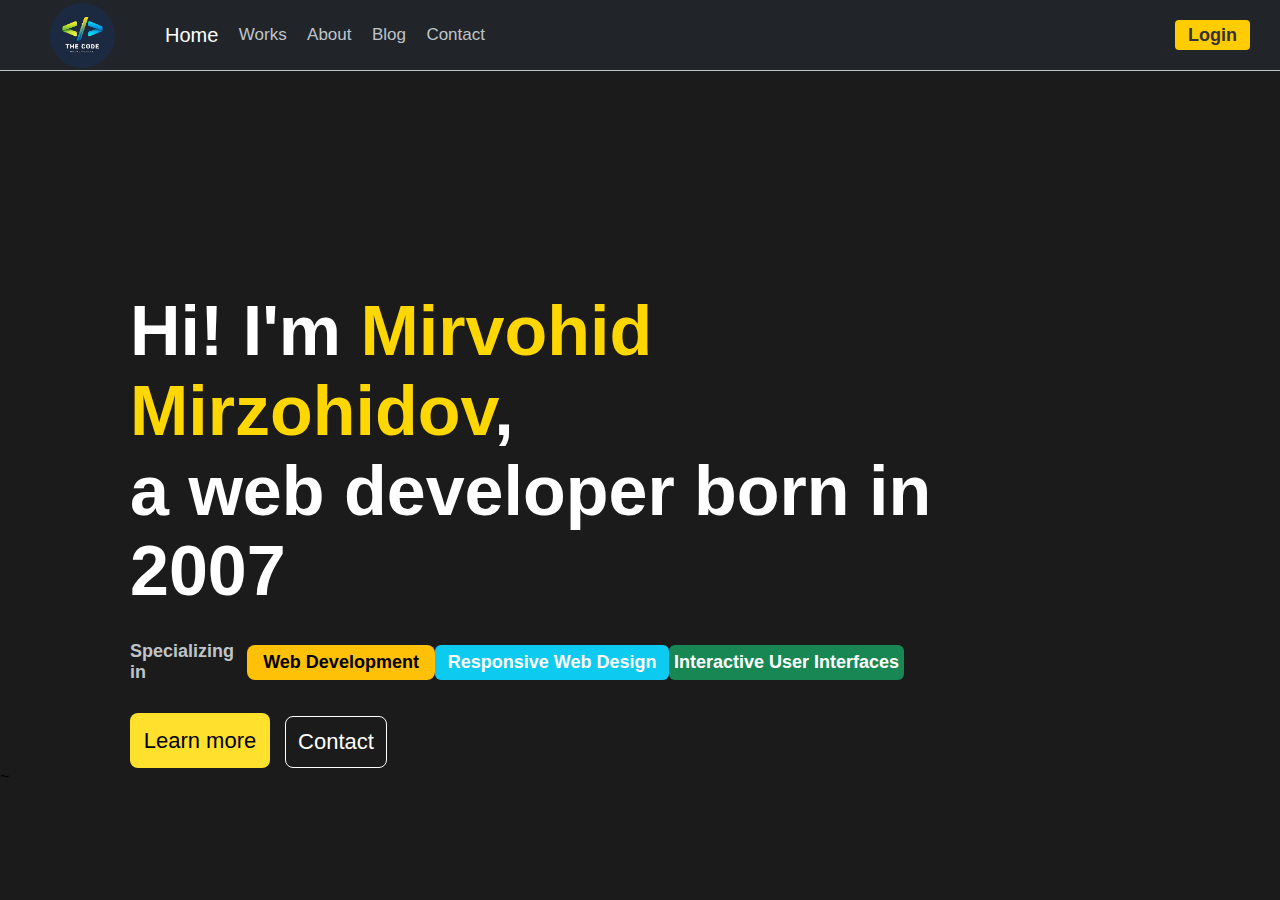
==== index.html @ 41e97ff6 "Proyektning html va css qismlari tayyor bo'ldi" ====
<!DOCTYPE html>
<html lang="en">

<head>
    <meta charset="UTF-8">
    <meta name="viewport" content="width=device-width, initial-scale=1.0">
    <title>Document</title>
    <link rel="stylesheet" href="css/main.css">
</head>

<body>

    <div class="navbar">
        <img class="navIcon" src="images.jpeg" alt="">
        <ul class="navbarLinksWrapper">
            <li class="navItem"><a class="navLink active" href="index.html">Home</a></li>
            <li class="navItem"><a class="navLink" href="#">Works</a></li>
            <li class="navItem"><a class="navLink" href="about.html">About</a></li>
            <li class="navItem"><a class="navLink" href="#">Blog</a></li>
            <li class="navItem"><a class="navLink" href="contact.html">Contact</a></li>
        </ul>
        <button class="logIn">Login</button>
    </div>

    <div class="briefInformation">
        <h1>Hi! I'm <span class="name">Mirvohid Mirzohidov</span>, <br> a web developer born in 2007</h1>
        <div class="specializing">
            <div>Specializing in</div>
            <div class="specializingItem1">Web Development</div>
            <div class="specializingItem2">Responsive Web Design</div>
            <div class="specializingItem3">Interactive User Interfaces</div>
        </div>
        <div class="buttons">
            <a href="" class="learnMoreButton">Learn more</a>
            <a href="" class="contactsButton">Contact</a>
        </div>
    </div>~




</body>
<script src="js/main.js"></script>

</html>
---- css/main.css ----
* {
    margin: 0;
    padding: 0;
    font-family: 'Helvetica Neue', sans-serif;
    text-decoration: none;
}

body {
    background-color: #1b1b1b;
    overflow: hidden;
    width: 100%;
    height: 100vh;
}

.navbar {
    width: 100%;
    height: 70px;
    background-color: #212529;
    border-bottom: 1px solid rgb(191, 196, 200);
    display: flex;
    align-items: center;
    gap: 50px;
    padding-left: 50px;
    position: relative;
    animation: navbarAnimation 1s ease-out forwards;
}

.navIcon {
    border-radius: 50%;
    width: 65px;
    height: 65px;
}

.navbarLinksWrapper {
    width: 25%;
    height: 100%;
    display: flex;
    justify-content: space-between;
    align-items: center;
}

.navItem {
    list-style: none;
}

.navLink {
    color: rgb(191, 196, 200);
    font-size: 17px;
}

.active {
    color: white;
    font-size: 20px;
}

.logIn {
    width: 75px;
    height: 30px;
    border: none;
    border-radius: 4px;
    background-color: #ffcc00;
    font-size: 18px;
    font-weight: 600;
    color: #333;
    cursor: pointer;
    position: absolute;
    right: 80px;
}

.briefInformation {
    width: 65%;
    margin-top: 220px;
    margin-left: 130px;

}

.briefInformation h1 {
    color: white;
    font-size: 70px;
    animation: leftAnimation 1s ease-out forwards;
}

.name {
    color: #FFD700;
}

.specializing {
    width: 93%;
    display: flex;
    justify-content: space-between;
    align-items: center;
    font-size: 18px;
    font-weight: 600;
    margin-top: 30px;
    animation: rightAnimation 1s ease forwards;
}

.specializing div:first-child {
    color: rgb(191, 196, 200);
}

.specializingItem1 {
    width: 200px;
    height: 35px;
    background-color: #FFC107;
    display: flex;
    justify-content: center;
    align-items: center;
    border-radius: 8px;
}

.specializingItem2 {
    width: 250px;
    height: 35px;
    background-color: #0DCAF0;
    display: flex;
    justify-content: center;
    align-items: center;
    border-radius: 6px;
    color: white;
}

.specializingItem3 {
    width: 250px;
    height: 35px;
    background-color: #198754;
    display: flex;
    justify-content: center;
    align-items: center;
    border-radius: 6px;
    color: white;
}

.buttons {
    display: flex;
    align-items: flex-end;
    margin-top: 30px;
    animation: leftAnimation 0.7s ease forwards;
}

.learnMoreButton {
    display: inline-block;
    width: 140px;
    height: 55px;
    background-color: #ffe02d;
    color: black;
    display: flex;
    justify-content: center;
    align-items: center;
    font-size: 22px;
    border-radius: 8px;
}

.contactsButton {
    display: inline-block;
    width: 100px;
    height: 50px;
    background-color: transparent;
    border: 1px solid white;
    color: white;
    border-radius: 8px;
    transition: 0.3s ease background-color;
    font-size: 22px;
    display: flex;
    justify-content: center;
    align-items: center;
    margin-left: 15px;
}

.contactsButton:hover {
    background-color: white;
    color: black;
}

.myImage {
    width: 400px;
    border-radius: 50%;
    animation: leftAnimation 1s ease forwards;
}

.aboutWrapper {
    width: 85%;
    display: flex;
    justify-content: center;
    align-items: center;
    gap: 20px;
    color: white;
    margin: 50px auto;
}

.aboutMe {
    display: flex;
    flex-direction: column;
    justify-content: space-between;
    animation: rightAnimation 1s ease forwards;
    font-size: 22px;
}

.aboutTitle {
    margin-bottom: 20px;
    font-size: 50px;
    animation: rightAnimation 0.6s ease forwards;
}

.information {
    animation: rightAnimation 0.8s ease forwards;
}

.information2 {
    animation: rightAnimation 1.3s ease forwards;
}

.myTechnologies {
    margin-top: 22px;
    animation: rightAnimation 0.9s ease forwards;
}

.technologiesList {
    font-weight: 600;
    margin: 0 30px;
    margin-bottom: 20px;
    animation: rightAnimation 1.1s ease forwards;
}

.downloadButton {
    width: 220px;
    height: 50px;
    background-color: #0066ff;
    border-radius: 8px;
    display: flex;
    justify-content: center;
    align-items: center;
    color: white;
    margin-top: 20px;
    animation: buttonAnimation 1.5s ease forwards;
}

.contact-section {
    text-align: center;
    padding: 60px 20px;
    background-image: linear-gradient(135deg, #6a11cb, #2575fc);
    color: white;
    margin-top: 120px;
}

.contact-section h2 {
    font-size: 50px;
    margin-bottom: 30px;
    --translateX: -40%;
    animation: leftAnimation 1s ease forwards;
}

.contact-container {
    display: flex;
    flex-direction: column;
    align-items: center;
}

.contact-info {
    list-style: none;
    padding: 0;
    display: flex;
    flex-wrap: wrap;
    gap: 25px;
    max-width: 900px;
    width: 100%;
}

.contact-info li:nth-child(1),
.contact-info li:nth-child(2) {
    animation: rightAnimation 1s ease forwards;
}

.contact-info li:nth-child(3),
.contact-info li:nth-child(4) {
    animation: leftAnimation 1s ease forwards;
}

.contact-info li {
    width: 400px;
    font-size: 20px;
    display: flex;
    align-items: center;
    justify-content: center;
    gap: 10px;
    background: rgba(255, 255, 255, 0.1);
    padding: 10px;
    border-radius: 8px;
    transition: background-color 0.3s ease, transform 0.3s ease;
}

.contact-info li:hover {
    background: rgba(255, 255, 255, 0.2);
    transform: scale(1.05);
}

.contact-info a {
    color: #ffffff;
    font-weight: bold;
    position: relative;
}

.contact-info i {
    font-size: 1.5rem;
    color: #ffd700;
    transition: color 0.3s ease;
}





@keyframes navbarAnimation {
    0% {
        top: -75px;
    }

    100% {
        top: 0;
    }
}

@keyframes leftAnimation {
    0% {
        transform: translateX(var(--translateX, -100%));
        opacity: 0;
    }

    100% {
        transform: translateX(0);
        opacity: 1;
    }
}

@keyframes rightAnimation {
    0% {
        transform: translateX(100%);
        opacity: 0;
    }

    100% {
        transform: translateX(0);
        opacity: 1;
    }
}

@keyframes buttonAnimation {
    0% {
        transform: translateX(400%);
        opacity: 0;
    }

    100% {
        transform: translateX(0);
        opacity: 1;
    }
}
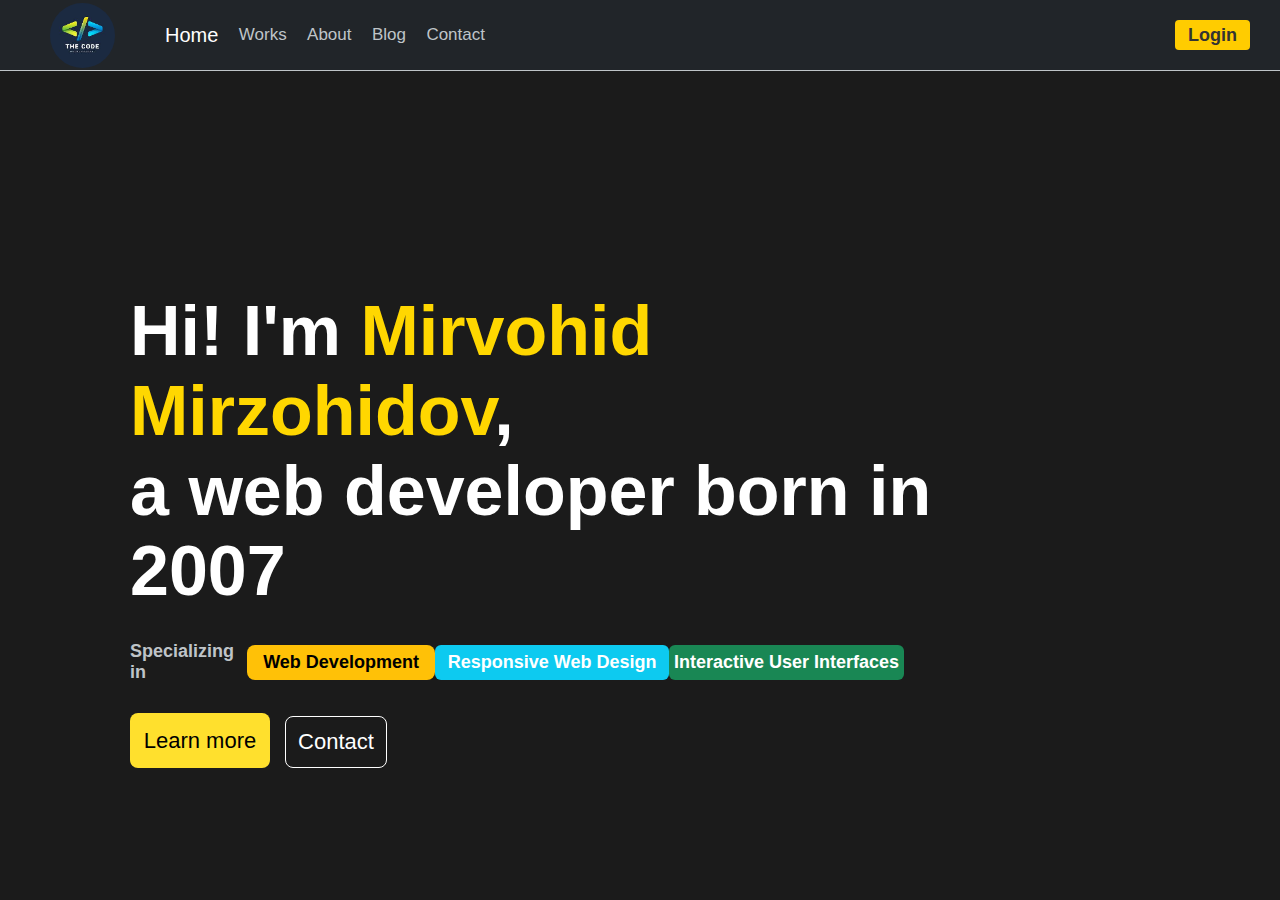
==== commit ceefe518: "Admin panel yaratildi" ====
--- a/index.html
+++ b/index.html
@@ -4,11 +4,25 @@
 <head>
     <meta charset="UTF-8">
     <meta name="viewport" content="width=device-width, initial-scale=1.0">
-    <title>Document</title>
+    <title>Mirvohid - home</title>
     <link rel="stylesheet" href="css/main.css">
 </head>
 
 <body>
+
+    <div class="blackCurtain">
+        <div class="loginContainer">
+            <h1>Login to admin panel</h1>
+            <form id="loginForm" action="">
+                <label for="username">Username:</label>
+                <input type="text" id="username" name="username" required> <br><br>
+
+                <label for="password">Password:</label>
+                <input type="password" id="password" name="password" required><br><br>
+                <button type="submit">Login</button>
+            </form>
+        </div>
+    </div>
 
     <div class="navbar">
         <img class="navIcon" src="images.jpeg" alt="">
@@ -23,7 +37,7 @@
     </div>
 
     <div class="briefInformation">
-        <h1>Hi! I'm <span class="name">Mirvohid Mirzohidov</span>, <br> a web developer born in 2007</h1>
+        <h1 class="briefInformationTitle">Hi! I'm <span class="name">Mirvohid Mirzohidov</span>, <br> a web developer born in 2007</h1>
         <div class="specializing">
             <div>Specializing in</div>
             <div class="specializingItem1">Web Development</div>
@@ -31,15 +45,16 @@
             <div class="specializingItem3">Interactive User Interfaces</div>
         </div>
         <div class="buttons">
-            <a href="" class="learnMoreButton">Learn more</a>
-            <a href="" class="contactsButton">Contact</a>
+            <a href="about.html" class="learnMoreButton">Learn more</a>
+            <a href="contact.html" class="contactsButton">Contact</a>
         </div>
-    </div>~
+    </div>
 
 
 
 
 </body>
+<script src="js/jquery.js"></script>
 <script src="js/main.js"></script>
 
 </html>--- a/css/main.css
+++ b/css/main.css
@@ -306,7 +306,49 @@
     transition: color 0.3s ease;
 }
 
-
+.blackCurtain {
+    width: 100%;
+    height: 100%;
+    background-color: rgba(0, 0, 0, 0.7);
+    position: fixed;
+    top: 0;
+    left: 0;
+    display: flex;
+    justify-content: center;
+    align-items: center;
+    z-index: 200;
+    display: none;
+}
+
+.loginContainer {
+    width: 500px;
+    height: 300px;
+    background-color: white;
+    z-index: 100;
+    display: flex;
+    flex-direction: column;
+    align-items: center;
+    justify-content: space-evenly;
+}
+
+.loginContainer form {
+    text-align: center;
+}
+
+.loginContainer label, input {
+    font-size: 22px;
+}
+
+.loginContainer button {
+    width: 100px;
+    height: 35px;
+    border-radius: 5px;
+    border: none;
+    background-color: #ffc400;
+    font-size: 18px;
+    color: white;
+    cursor: pointer;
+}
 
 
 
